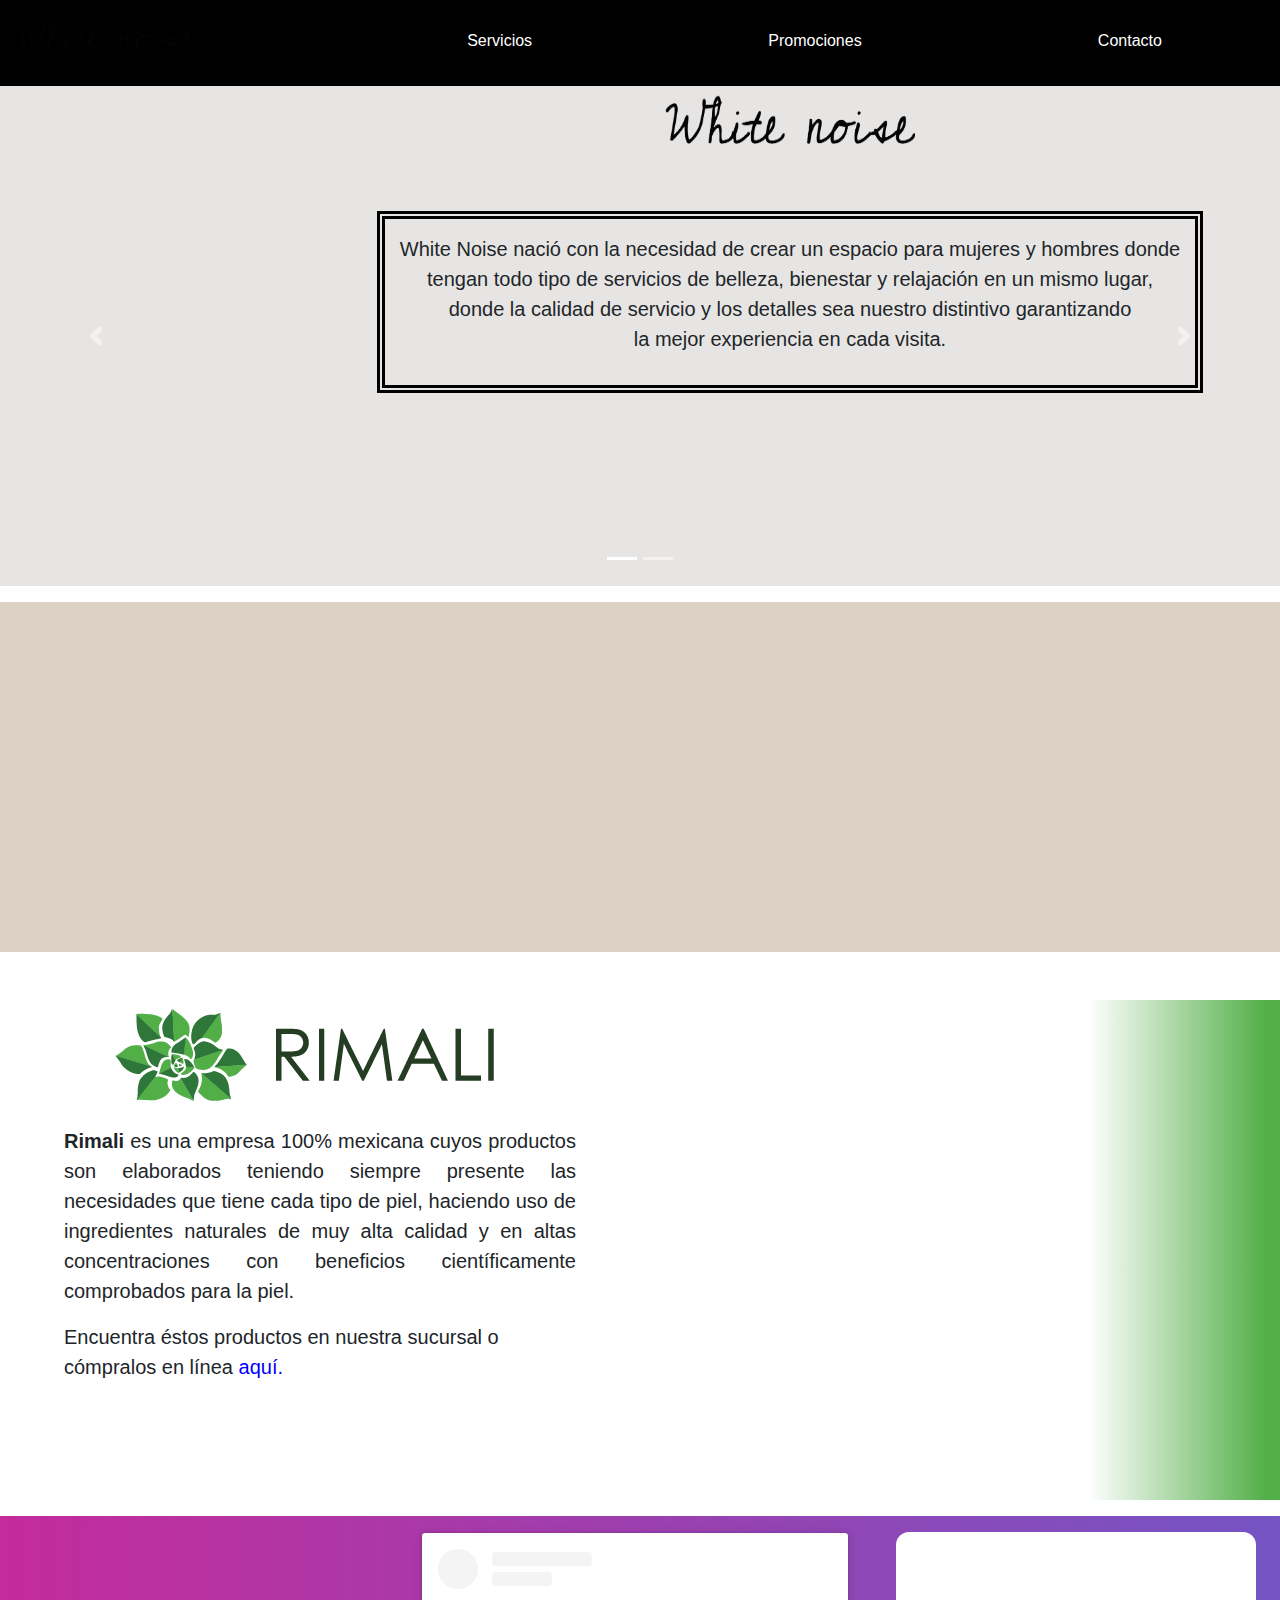
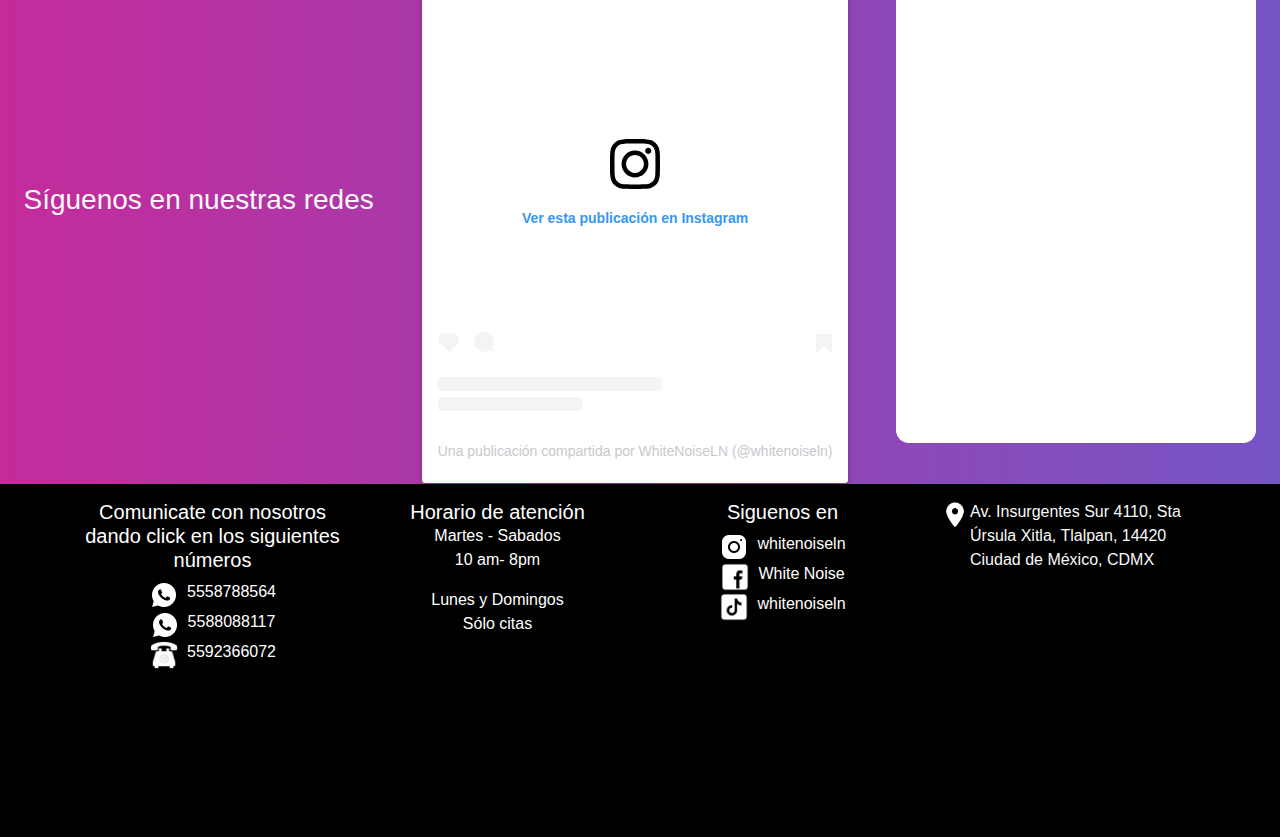
==== index.html @ 6cd6ebfa "First commit" ====
<!DOCTYPE html>
<html>
    <head>
        <meta charset="UTF-8">
        <meta name="viewport" content="width=device-width, initial-scale=1.0">
        <link rel="stylesheet" href="https://stackpath.bootstrapcdn.com/bootstrap/4.5.2/css/bootstrap.min.css" integrity="sha384-JcKb8q3iqJ61gNV9KGb8thSsNjpSL0n8PARn9HuZOnIxN0hoP+VmmDGMN5t9UJ0Z" crossorigin="anonymous">
        <link rel="stylesheet" href="style.css">
        <link rel="icon" href="./ImagesForWeb/Captura.png">
         <title>White Noise Lashes and Nails</title>
        <script src="./index.js"></script>
    </head>
    <body >
        <nav id="navBar" class="navBar">
            <!--navbar de pag web-->
            <div class="navBarWebsiteVisibility">
                <div class="d-flex" style="height: 100%;">
                    <div class="" style="width:30%;">
                        <img onclick="changeHTML('Home')" src="./ImagesForWeb/LOGOLETRAS.png" alt="" class="imgRounded ml-3 mt-3 mb-3">
                    </div>
                    <div class="d-flex align-items-center" style="width:80%;">
                        <div class="d-flex justify-content-around" style="width: 100%;">
                            <div class="divServicesToHover">
                                    <p onclick="changeHTML('Servicios')" class="mb-1">Servicios</p> 
                                <div class="growHorizontallyServices"></div>
                            </div>
                            <div class="divPromocionesToHover">
                                <p class="mb-1" onclick="changeHTML('Promo')">Promociones</p>
                                <div class="growHorizontallyPromociones"></div>
                            </div>
                            <div class="divContactToHover">
                                <p class="mb-1" onclick="changeHTML('Contact')">Contacto</p>
                                <div class="growHorizontallyContact"></div>
                            </div>
                        </div>
                    </div>    
                    <div></div>
                </div>
            </div>
            <!--navbar de pag movil-->
            <div class="navBarDeviceVisibility">
                <div class="d-flex justify-content-between">
                    <!--Icon-->
                    <div class="d-flex align-item-center">
                        <div class="d-flex justify-content-start">
                            <img class="iconHomeRounded" src="./ImagesForWeb/PHOTO-2022-02-13-00-39-21.jpg" 
                            alt="" style="padding: 3px; width: 35%; height: auto;" onclick="changeHTML('Home')">
                        </div>
                    </div>
                    <!--Sandwich menu-->
                    <div class="d-flex align-items-center">
                        <div class="d-flex justify-content-center">
                            <div style="position:realtive">
                                <img src="./ImagesForWeb/Icons/icons8-menu-512.png" 
                                style="width: 35%;height: auto;" alt=""
                                id="sandwichMenuNavBar" onclick="showMenu()">
                                <div id="menuToShowNaviation" class="menuHidden" >
                                    <div style="padding: 15px;">
                                        <div class="mb-3" onclick="changeHTML('Servicios')">
                                            <p class="borderBottom m-0 p-0" >Servicios</p>
                                        </div>
                                        <div class="mb-3" onclick="changeHTML('Promo')">
                                            <p class="borderBottom m-0 p-0">Promociones</p>
                                        </div>
                                        <div class="mb-3" onclick="changeHTML('Contact')">
                                            <p class="borderBottom m-0 p-0">Contacto</p>
                                        </div>
                                    </div>
                                </div>
                            </div>
                        </div>
                    </div>
                </div>
            </div>
        </nav>
        <main>
            <!--Carousel-->
            <div id="carouselExampleIndicators" class="carousel slide" data-ride="carousel">
                <ol class="carousel-indicators">
                  <li data-target="#carouselExampleIndicators" data-slide-to="0" class="active"></li>
                  <li data-target="#carouselExampleIndicators" data-slide-to="1"></li>
                  <!--<li data-target="#carouselExampleIndicators" data-slide-to="2"></li>-->
                </ol>
                <div class="carousel-inner">
                  <!--First carousel item-->  
                  <div class="carousel-item active carouselHeight" data-interval="5000" style="background-color: #e7e5e3;">
                    <div class="firstCarousel">
                        <video playsinline autoplay muted loop class="carouselHeight"  >
                            <source src="./Videos/1507f446-02a0-4a9b-a3d7-8d79968595c9.MP4" type="video/mp4">
                        </video>
                        <div >
                            <div class="d-flex justify-content-center">
                                <img class="firstCarouselLogoImage mb-0 pb-0" src="./ImagesForWeb/LOGOLETRAS.png" alt="First slide">
                            </div>
                            <div class="d-flex justify-conten-center marginFirstCarousel" 
                            style="border: black 3px solid;">
                                <div style="border: black 3px solid; margin: 2px;">
                                    <p class="text-center pSizeFirstCarousel" 
                                        style="text-justify: auto;">
                                        White Noise nació con la necesidad de crear un espacio para mujeres y hombres donde<br>
                                        tengan todo tipo de servicios de belleza, bienestar y relajación en un mismo lugar,<br>
                                        donde la calidad de servicio y los detalles sea nuestro distintivo garantizando<br> 
                                        la mejor experiencia en cada visita.</p>
                                </div>
                            </div>                                
                        </div>
                    </div>
                  </div>
                  <!--Second Carousel item-->
                  <div class="carousel-item carouselHeight" data-interval="5000" style="background-color: #dda798;" >
                      <div onclick="changeHTML('Servicios')" class="d-flex justify-content-center" 
                      style="height: max-content;">
                        <video playsinline autoplay muted loop class="carouselHeight">
                            <source src="./Videos/Conocenuestrosserviciosaqui.mp4" type="video/mp4">
                        </video>
                      </div>
                  </div>
                  <!--Third Carousel item
                  <div class="carousel-item " data-interval="2000">
                      <div onclick="changeHTML('Promo')">
                        
                      </div>
                  </div>-->
                </div>
                <a class="carousel-control-prev" href="#carouselExampleIndicators" role="button" data-slide="prev">
                  <span class="carousel-control-prev-icon" aria-hidden="true"></span>
                  <span class="sr-only">Previous</span>
                </a>
                <a class="carousel-control-next" href="#carouselExampleIndicators" role="button" data-slide="next">
                  <span class="carousel-control-next-icon" aria-hidden="true"></span>
                  <span class="sr-only">Next</span>
                </a>
              </div>
            
            <!--Seccion1 Promociones-->
            <div class=" mt-3" style="width: 100%; background-color: #dcd1c4;">
                <div>
                    <div class="d-flex justify-content-around flex-wrap">
                        <!--Promocion 1-->
                        <div >
                            <img class="photosPromo promoAnimation1" src="./Promos/prommar1.png" alt="">
                        </div>
                        <!--Promocion 2-->
                        <div>
                            <img class="photosPromo promoAnimation2" src="./Promos/prommar2.png" alt="">

                        </div>
                        <!--Promocion 3-->
                        <div>
                            <img class="photosPromo promoAnimation3" src="./Promos/prommar3.png" alt="">

                        </div>
                    </div>
                </div>
            </div>
            <!--Seccion2 Rimali-->
            <div class="mt-5">
                    <div class="divRimali">
                        <!--Element1-->
                        <div class="divRimaliElement1">
                            <div class="d-flex justify-content-center">
                                <a href="https://rimalicosmetica.com/tienda/?v=267d696eab9e">
                                    <img class="imgRimaliLogo" href src="./ImagesForWeb/Rimali/4-logo-para-pagina.png" 
                                    style="z-index: 0;" alt="RimaliProduct"></a>
                            </div>
                            <div class="mt-3 d-flex justify-content-center">
                                <div style="width: 80%;">
                                    <p class="text-justify textRimali" >
                                        <b>Rimali</b> es una empresa 100% mexicana cuyos productos son elaborados teniendo siempre presente las necesidades que
                                         tiene cada tipo de piel, haciendo uso de ingredientes naturales de muy alta calidad y
                                          en altas concentraciones con beneficios científicamente comprobados para la piel.
                                    </p>
                                    <p class="textRimali ">Encuentra éstos productos en nuestra sucursal o cómpralos en línea 
                                        <a href="https://rimalicosmetica.com/tienda/?v=267d696eab9e" style="color: blue ;">aquí.</a></p>
                                </div>
                            </div>
                        </div>
                        <!--Element2-->
                        <div class="divRimaliElement2 d-flex justify-content-center">
                            <a class="imgRimali d-flex justify-content-center" href="https://rimalicosmetica.com/tienda/?v=267d696eab9e" style="cursor: pointer;">
                                <img src="./ImagesForWeb/Rimali/3-1024x1024.png" class="carouselHeight imgRimali" alt=""></a>
                        </div>

                    </div>
            </div>
            <!--Sección3-->
            <div class="d-flex justify-content-around mt-3 divForInstaAndFacebookPost">
                <!--Div contenedor-->
                <!--<div class="divForInstaAndFacebookPostContent">-->
                    <!--Texto-->
                    <div class="d-flex align-items-center mt-2">
                        <h3 class="text-center text-light">Síguenos en nuestras redes</h3>
                    </div>

                    
                    <!--instagram-->
                    <div style="border-radius: 14px;" class="mt-3">
                        <blockquote class="instagram-media" data-instgrm-captioned data-instgrm-permalink="https://www.instagram.com/p/CaD0ApyLvz-/?utm_source=ig_embed&amp;utm_campaign=loading" data-instgrm-version="14" style=" background:#FFF; border:0; border-radius:3px; box-shadow:0 0 1px 0 rgba(0,0,0,0.5),0 1px 10px 0 rgba(0,0,0,0.15); margin: 1px; max-width:540px; min-width:326px; padding:0; width:99.375%; width:-webkit-calc(100% - 2px); width:calc(100% - 2px);"><div style="padding:16px;"> <a href="https://www.instagram.com/p/CaD0ApyLvz-/?utm_source=ig_embed&amp;utm_campaign=loading" style=" background:#FFFFFF; line-height:0; padding:0 0; text-align:center; text-decoration:none; width:100%;" target="_blank"> <div style=" display: flex; flex-direction: row; align-items: center;"> <div style="background-color: #F4F4F4; border-radius: 50%; flex-grow: 0; height: 40px; margin-right: 14px; width: 40px;"></div> <div style="display: flex; flex-direction: column; flex-grow: 1; justify-content: center;"> <div style=" background-color: #F4F4F4; border-radius: 4px; flex-grow: 0; height: 14px; margin-bottom: 6px; width: 100px;"></div> <div style=" background-color: #F4F4F4; border-radius: 4px; flex-grow: 0; height: 14px; width: 60px;"></div></div></div><div style="padding: 19% 0;"></div> <div style="display:block; height:50px; margin:0 auto 12px; width:50px;"><svg width="50px" height="50px" viewBox="0 0 60 60" version="1.1" xmlns="https://www.w3.org/2000/svg" xmlns:xlink="https://www.w3.org/1999/xlink"><g stroke="none" stroke-width="1" fill="none" fill-rule="evenodd"><g transform="translate(-511.000000, -20.000000)" fill="#000000"><g><path d="M556.869,30.41 C554.814,30.41 553.148,32.076 553.148,34.131 C553.148,36.186 554.814,37.852 556.869,37.852 C558.924,37.852 560.59,36.186 560.59,34.131 C560.59,32.076 558.924,30.41 556.869,30.41 M541,60.657 C535.114,60.657 530.342,55.887 530.342,50 C530.342,44.114 535.114,39.342 541,39.342 C546.887,39.342 551.658,44.114 551.658,50 C551.658,55.887 546.887,60.657 541,60.657 M541,33.886 C532.1,33.886 524.886,41.1 524.886,50 C524.886,58.899 532.1,66.113 541,66.113 C549.9,66.113 557.115,58.899 557.115,50 C557.115,41.1 549.9,33.886 541,33.886 M565.378,62.101 C565.244,65.022 564.756,66.606 564.346,67.663 C563.803,69.06 563.154,70.057 562.106,71.106 C561.058,72.155 560.06,72.803 558.662,73.347 C557.607,73.757 556.021,74.244 553.102,74.378 C549.944,74.521 548.997,74.552 541,74.552 C533.003,74.552 532.056,74.521 528.898,74.378 C525.979,74.244 524.393,73.757 523.338,73.347 C521.94,72.803 520.942,72.155 519.894,71.106 C518.846,70.057 518.197,69.06 517.654,67.663 C517.244,66.606 516.755,65.022 516.623,62.101 C516.479,58.943 516.448,57.996 516.448,50 C516.448,42.003 516.479,41.056 516.623,37.899 C516.755,34.978 517.244,33.391 517.654,32.338 C518.197,30.938 518.846,29.942 519.894,28.894 C520.942,27.846 521.94,27.196 523.338,26.654 C524.393,26.244 525.979,25.756 528.898,25.623 C532.057,25.479 533.004,25.448 541,25.448 C548.997,25.448 549.943,25.479 553.102,25.623 C556.021,25.756 557.607,26.244 558.662,26.654 C560.06,27.196 561.058,27.846 562.106,28.894 C563.154,29.942 563.803,30.938 564.346,32.338 C564.756,33.391 565.244,34.978 565.378,37.899 C565.522,41.056 565.552,42.003 565.552,50 C565.552,57.996 565.522,58.943 565.378,62.101 M570.82,37.631 C570.674,34.438 570.167,32.258 569.425,30.349 C568.659,28.377 567.633,26.702 565.965,25.035 C564.297,23.368 562.623,22.342 560.652,21.575 C558.743,20.834 556.562,20.326 553.369,20.18 C550.169,20.033 549.148,20 541,20 C532.853,20 531.831,20.033 528.631,20.18 C525.438,20.326 523.257,20.834 521.349,21.575 C519.376,22.342 517.703,23.368 516.035,25.035 C514.368,26.702 513.342,28.377 512.574,30.349 C511.834,32.258 511.326,34.438 511.181,37.631 C511.035,40.831 511,41.851 511,50 C511,58.147 511.035,59.17 511.181,62.369 C511.326,65.562 511.834,67.743 512.574,69.651 C513.342,71.625 514.368,73.296 516.035,74.965 C517.703,76.634 519.376,77.658 521.349,78.425 C523.257,79.167 525.438,79.673 528.631,79.82 C531.831,79.965 532.853,80.001 541,80.001 C549.148,80.001 550.169,79.965 553.369,79.82 C556.562,79.673 558.743,79.167 560.652,78.425 C562.623,77.658 564.297,76.634 565.965,74.965 C567.633,73.296 568.659,71.625 569.425,69.651 C570.167,67.743 570.674,65.562 570.82,62.369 C570.966,59.17 571,58.147 571,50 C571,41.851 570.966,40.831 570.82,37.631"></path></g></g></g></svg></div><div style="padding-top: 8px;"> <div style=" color:#3897f0; font-family:Arial,sans-serif; font-size:14px; font-style:normal; font-weight:550; line-height:18px;">Ver esta publicación en Instagram</div></div><div style="padding: 12.5% 0;"></div> <div style="display: flex; flex-direction: row; margin-bottom: 14px; align-items: center;"><div> <div style="background-color: #F4F4F4; border-radius: 50%; height: 12.5px; width: 12.5px; transform: translateX(0px) translateY(7px);"></div> <div style="background-color: #F4F4F4; height: 12.5px; transform: rotate(-45deg) translateX(3px) translateY(1px); width: 12.5px; flex-grow: 0; margin-right: 14px; margin-left: 2px;"></div> <div style="background-color: #F4F4F4; border-radius: 50%; height: 12.5px; width: 12.5px; transform: translateX(9px) translateY(-18px);"></div></div><div style="margin-left: 8px;"> <div style=" background-color: #F4F4F4; border-radius: 50%; flex-grow: 0; height: 20px; width: 20px;"></div> <div style=" width: 0; height: 0; border-top: 2px solid transparent; border-left: 6px solid #f4f4f4; border-bottom: 2px solid transparent; transform: translateX(16px) translateY(-4px) rotate(30deg)"></div></div><div style="margin-left: auto;"> <div style=" width: 0px; border-top: 8px solid #F4F4F4; border-right: 8px solid transparent; transform: translateY(16px);"></div> <div style=" background-color: #F4F4F4; flex-grow: 0; height: 12px; width: 16px; transform: translateY(-4px);"></div> <div style=" width: 0; height: 0; border-top: 8px solid #F4F4F4; border-left: 8px solid transparent; transform: translateY(-4px) translateX(8px);"></div></div></div> <div style="display: flex; flex-direction: column; flex-grow: 1; justify-content: center; margin-bottom: 24px;"> <div style=" background-color: #F4F4F4; border-radius: 4px; flex-grow: 0; height: 14px; margin-bottom: 6px; width: 224px;"></div> <div style=" background-color: #F4F4F4; border-radius: 4px; flex-grow: 0; height: 14px; width: 144px;"></div></div></a><p style=" color:#c9c8cd; font-family:Arial,sans-serif; font-size:14px; line-height:17px; margin-bottom:0; margin-top:8px; overflow:hidden; padding:8px 0 7px; text-align:center; text-overflow:ellipsis; white-space:nowrap;"><a href="https://www.instagram.com/p/CaD0ApyLvz-/?utm_source=ig_embed&amp;utm_campaign=loading" style=" color:#c9c8cd; font-family:Arial,sans-serif; font-size:14px; font-style:normal; font-weight:normal; line-height:17px; text-decoration:none;" target="_blank">Una publicación compartida por WhiteNoiseLN (@whitenoiseln)</a></p></div></blockquote> 
                        <script async src="https://instagram.com/static/bundles/es6/EmbedSDK.js/47c7ec92d91e.js"></script>
                    </div>

                    <!--Facebook-->
                    <div style="background-color: white;border-radius: 13px; height: fit-content;" class="mt-3 mb-3">
                        <iframe src="https://www.facebook.com/plugins/post.php?href=https%3A%2F%2Fwww.facebook.com%2Fpermalink.php%3Fstory_fbid%3D133501072512670%26id%3D107778471751597&show_text=true&width=500" 
                        width="360" height="504" style="border:none;overflow:hidden" scrolling="no" frameborder="0"
                         allowfullscreen="true" allow="autoplay; clipboard-write; encrypted-media; picture-in-picture; web-share"></iframe>
                    </div>
            </div>
        </main>
        <footer class="navBar" style="background-color: black; width:100%">
            <div class="container">
                <div class="row">
                    <!--Contacto-->
                    <div class="col-lg-3 col-md-6 col-sm-12 mt-3">
                        <h5 class="pWhite text-center">Comunicate con nosotros dando click en los siguientes números</h5>
                            <div class="d-flex divSelector justify-content-center">
                                <img class="sizeOfIcons" src="./ImagesForWeb/Icons/icons8-whatsapp-480.png" alt="">
                                <a href="tel:5558788564" class="pWhite ml-2">5558788564</a>
                            </div>
                        <div class="d-flex divSelector justify-content-center">
                            <img class="sizeOfIcons" src="./ImagesForWeb/Icons/icons8-whatsapp-480.png" alt="">
                            <a href="tel:5588088117" class="pWhite ml-2">5588088117</a>
                        </div>
                        
                        <div class="d-flex divSelector justify-content-center">
                            <img class="sizeOfIcons" src="./ImagesForWeb/Icons/icons8-telephone-64-2.png" alt="">
                            <a href="tel:5592366072" class="pWhite ml-2">5592366072</a>
                        </div>
                        
                    </div>
                    <!--Horario-->
                    <div class="col-lg-3 col-md-6 col-sm-12 mt-3">
                        <h5 class="pWhite text-center pb-0 mb-0">Horario de atención</h5>
                        <p class="pWhite text-center mb-0 pb-0 pt-0">Martes - Sabados </p>
                        <p class="pWhite text-center mt-0 pt-0">10 am- 8pm</p>
                        <p class="pWhite text-center mb-0 pb-0">Lunes y Domingos</p>
                        <p class="pWhite text-center mt-0">Sólo citas</p>
                    </div>
                    <!--Redes sociales-->
                    <div class="col-lg-3 col-md-6 col-sm-12 mt-3">
                        <h5 class="pWhite text-center">Siguenos en </h5>
                        <div class="d-flex justify-content-center divSelector">
                            <img class="sizeOfIcons" src="./ImagesForWeb/Icons/icons8-instagram-480.png" alt="">
                            <a href="https://www.instagram.com/whitenoiseln/" class="pWhite ml-2">whitenoiseln</a>
                        </div>
                        <div class="d-flex justify-content-center divSelector">
                            <img class="sizeOfIcons" src="./ImagesForWeb/Icons/icons8-facebook-500.png" alt="">
                            <a href="https://www.facebook.com/White-Noise-107778471751597" class="pWhite ml-2">White Noise</a>
                        </div>
                        <div class="d-flex justify-content-center divSelector">
                            <img class="sizeOfIcons" src="./ImagesForWeb/Icons/icons8-tik-tok-500-2.png" alt="">
                            <a href="https://www.tiktok.com/@whitenoiseln" class="pWhite ml-2">whitenoiseln</a>
                        </div>
                    </div>
                    <!--Ubicacion-->
                    <div class="col-lg-3 col-md-6 col-sm-12 mt-3">
                                            
                        <div class="d-flex justify-content-center divSelector">
                            <img src="./ImagesForWeb/Icons/icons8-marcador-96.png" class="sizeOfIcons" alt="">
                            <!-- https://maps.google.com/?q=<lat>,<lng> -->
                            <a class="mb-2 text-light" href="https://www.google.com.mx/maps/place/White+Noise+LN/@19.2839259,-99.1775373,17z/data=!3m1!4b1!4m5!3m4!1s0x85ce01f71b19c5a3:0x71b94ef1cd9a09ba!8m2!3d19.2839259!4d-99.1753433">
                                Av. Insurgentes Sur 4110, Sta Úrsula Xitla, Tlalpan, 14420 Ciudad de México, CDMX
                            </a>
                        </div>
                        <iframe src="https://www.google.com/maps/embed?pb=!1m14!1m8!1m3!1d15063.856532093694!2d-99.1753433!3d19.2839259!3m2!1i1024!2i768!4f13.1!3m3!1m2!1s0x0%3A0x71b94ef1cd9a09ba!2sWhite%20Noise%20LN!5e0!3m2!1ses-419!2smx!4v1654920837122!5m2!1ses-419!2smx" 
                        width="300" height="250" style="border:0;" allowfullscreen="" 
                        loading="lazy" referrerpolicy="no-referrer-when-downgrade"></iframe>
                    </div>
                </div>
            </div>
        </footer>
        <!-- jQuery first, then Popper.js, then Bootstrap JS -->
        <script src="https://code.jquery.com/jquery-3.5.1.slim.min.js" integrity="sha384-DfXdz2htPH0lsSSs5nCTpuj/zy4C+OGpamoFVy38MVBnE+IbbVYUew+OrCXaRkfj" crossorigin="anonymous"></script>
        <script src="https://cdn.jsdelivr.net/npm/popper.js@1.16.1/dist/umd/popper.min.js" integrity="sha384-9/reFTGAW83EW2RDu2S0VKaIzap3H66lZH81PoYlFhbGU+6BZp6G7niu735Sk7lN" crossorigin="anonymous"></script>
        <script src="https://stackpath.bootstrapcdn.com/bootstrap/4.5.2/js/bootstrap.min.js" integrity="sha384-B4gt1jrGC7Jh4AgTPSdUtOBvfO8shuf57BaghqFfPlYxofvL8/KUEfYiJOMMV+rV" crossorigin="anonymous"></script>
        
    </body>
</html>
---- style.css ----
.navBar{
    background-color: transparent;
    height: fit-content;
    color: black;
    transition: 0.3s;
}
.navBar:hover{
    background-color: black;
    color: white !important;
}
.divServicesToHover{
    background-color: transparent;
}
.growHorizontallyServices{
    height: 1px;
    background-color: white;
    width: 0px;
    animation-fill-mode: forwards;
    transition: width 1s;
}
.divServicesToHover:hover > .growHorizontallyServices{    
    width: 65px;
    background-color: white;
}
.divPromocionesToHover{
    background-color: transparent;
}
.growHorizontallyPromociones{
    height: 1px;
    background-color: white;
    width: 0px;
    animation-fill-mode: forwards;
    transition: width 1s;
}
.divPromocionesToHover:hover > .growHorizontallyPromociones{    
    width: 95px;
    background-color: white;
}
.divContactToHover{
    background-color: transparent;
}
.growHorizontallyContact{
    height: 1px;
    background-color: white;
    width: 0px;
    animation-fill-mode: forwards;
    transition: width 1s;
}
.divContactToHover:hover > .growHorizontallyContact{    
    width: 70px;
    background-color: white;
}
.pWhite{
    color: white;
}
.sizeOfIcons{
    width: 30px;
    height: 30px;
}
.divSelector{
    background-color: black;
    transition: 0.3s;
}
.divSelector:hover{
    background-color: rgb(71, 71, 71);
    border-radius: 15px;
}
.divHeight{
 height: 100%;
}
.imgRounded{
    height:auto;
    width:180px;
}
.imgNails{
    height: 300px;
    width: 300px;
    position: relative;
    border: black solid 2px;
}
.divRombo{
    transform: rotate(45deg);
    border: black solid 4px;
    position: absolute;
    width: 300px;
    height: 300px;
    animation: romboLashesAnim 12s linear infinite;
}
.imgLashes{
    height: 300px;
    width: 300px;
    position: relative;
    border: #3e88eb solid 5px;
}
.divRomboLashes{
    transform: rotate(45deg);
    border: #3e88eb solid 5px;
    position: absolute;
    width: 300px;
    height: 300px;
    animation: romboLashesAnim 12s linear infinite;

}
.divSection1{
    background-color: black;
}
.divImgForCascadeAnimation{
    width: 20%;
    height: auto;
    opacity: 0;
    margin-top: 5px;
    animation: imgAnimationCascade 3s forwards;
}
.divUñasPromos{
 background-color: black;
 color: white;
 width: 50%;
 height: 100%;
}
.divPestañasPromos{
    background-color: white;
    color: black;
    width: 50%;
    height: 100%;
}
.imgPromos{
    width: 30%;
    height: auto;
}

@keyframes imgAnimationCascade{
    0% {
        opacity: 0;
    }
    100%{
        opacity: 1;
    }
}
@keyframes romboLashesAnim{
    100%{
        transform:rotate(360deg)
    }
}

.divForInstaAndFacebookPost{
    background: linear-gradient(to right, #c42b9b, #277eed ) ;
    flex-wrap: wrap;
    background-size: 200%;
    animation: movingBackground 10s infinite;
    transition: background-size 3s;
}
@keyframes movingBackground {
    0% {
        background-position: 0% center;
    }
    50%{
        background-position: 100% center;
    }
    100%{
        background-position: 0% center;
    }
  }

.pBlackAndGrow{
    color: black;
    transition: all .2s ease-in-out;
}

.pBlackAndGrow:hover {
    transform: scale(1.5);
    color:red;
}

@media screen and (max-width: 800px){
    .ejemploMedia{
        display: block !important;
    }
}

.divMainContacto{
    display: block;
    justify-content: space-around;
    flex-wrap: wrap;
    margin-bottom: 15px;
}
.appearContactNumbers{
    opacity: 0;
    animation: opacityChanger0To1 1s linear forwards;
}

@keyframes opacityChanger0To1{
    100%{
        opacity: 1;
    }  
}

a{
    color:inherit;
}

a:hover{
    color:inherit;
}
/*Navbar visibility*/
.navBarWebsiteVisibility{
    display: block;
}
.navBarDeviceVisibility{
    display: none;
}
/*Carousel height*/
.carouselHeight{
    height: 500px;
}
/*First carousel*/
.firstCarousel{
    display: flex;
    justify-content: center;
}
.firstCarouselLogoImage{
    width: 250px;
    height: 100px ;
}
.pSizeFirstCarousel{
    font-size: 20px;
    padding-top: 15px;
    padding-left: 15px;
    padding-right: 15px;
    padding-bottom: 15px;
}
.marginFirstCarousel{
    margin-top: 25px;
    margin-left: 25px;
    margin-right: 25px;
    margin-bottom: 25px;
}

@media screen and (max-width: 700px){
    .navBarWebsiteVisibility{
        display: none;
    }
    .navBarDeviceVisibility{
        display: block;
    }
    .carouselHeight{
        height: 150px;
    }
    .firstCarouselLogoImage{
        width: 100px;
        height: 30px ;
    }
    .pSizeFirstCarousel{
        font-size: 8px;
        padding-top: 10px;
        padding-left: 10px;
        padding-right: 10px;
        padding-bottom: 3px;
        margin-bottom: 3px;
    }

    .marginFirstCarousel{
        margin-top: 3px;
        margin-left: 3px;
        margin-right: 3px;
        margin-bottom: 3px;
    }

    .divImgForCascadeAnimation{
        width: 15%;
    }

    .divUñasPromos{
        width: 100%;
       }
       
    .divPestañasPromos{
        width: 100%;
    }
   
}

/*Navbar for devices*/
.iconHomeRounded{
    border-radius: 50%;
    border: black 1px solid;
}

.menuToShow{
    top: 80px;
   
    display: block;
    background-color: white;
    position: absolute;
    animation: modifyHeightFrom0To100 3s linear forwards;    
    z-index: 10;
}
.menuHidden{
    display: none;
    height: 0px;
}

@keyframes modifyHeightFrom0To100{
    100%{
        height: fit-content;
    }
}

.borderBottom{
    border-bottom: black 1px solid;
}

/*fotos de promociones*/
.photosPromo{
    width: 350px;
    height: auto;
    transition: width .2s;
}
.photosPromo:hover{
    width:450px;
}
.promoAnimation1{
    opacity:0;
    animation: appearFromTheLeft 1s linear 2s forwards;
    transform: translateX(-70px);
}

@keyframes appearFromTheLeft{
    100%{
        opacity: 1;
        transform: translateX(0px);
       
    }
}

.promoAnimation2{
    opacity:0;
    animation: appearFromTheLeft 1s linear 2s forwards;
    transform: translateY(-70px);
}

@keyframes appearFromTheBottom{
    100%{
        opacity: 1;
        transform: translateY(0px);
    }
}

.promoAnimation3{
    opacity:0;
    animation: appearFromTheRight 1s linear 2s forwards;
    transform: translateX(70px);
}

@keyframes appearFromTheRight{
    100%{
        opacity: 1;
        transform: translateX(0px);
       
    }
}

.imgRimali{
    opacity:0;
    animation: appearFromTheRight 1s linear 4s forwards;
    transform: translateX(70px);
}
.divRimali{
    display: flex;
    background: linear-gradient(to right, white 85%, #52ae47 99%);
}
.divRimaliElement1{
    width: 50%;
}
.divRimaliElement2{
    width: 50%;
}
.textRimali{
    font-size: 20px;
}
.imgRimaliLogo{
    height: auto;
    width: 100%;
}

@media screen and (max-width: 700px){
    .divRimali{
        display: block;
    }
    .textRimali{
        font-size:15px;
    }
    .divRimaliElement1{
        width: 100%;
    }
    .divRimaliElement2{
        width: 100%;
    }
    .imgRimali{
        width: 80%;
        height: auto;
    }
    .divPromosPromociones{
        display: block;
    }
}

.divPromosPromociones{
    display: flex; 
}
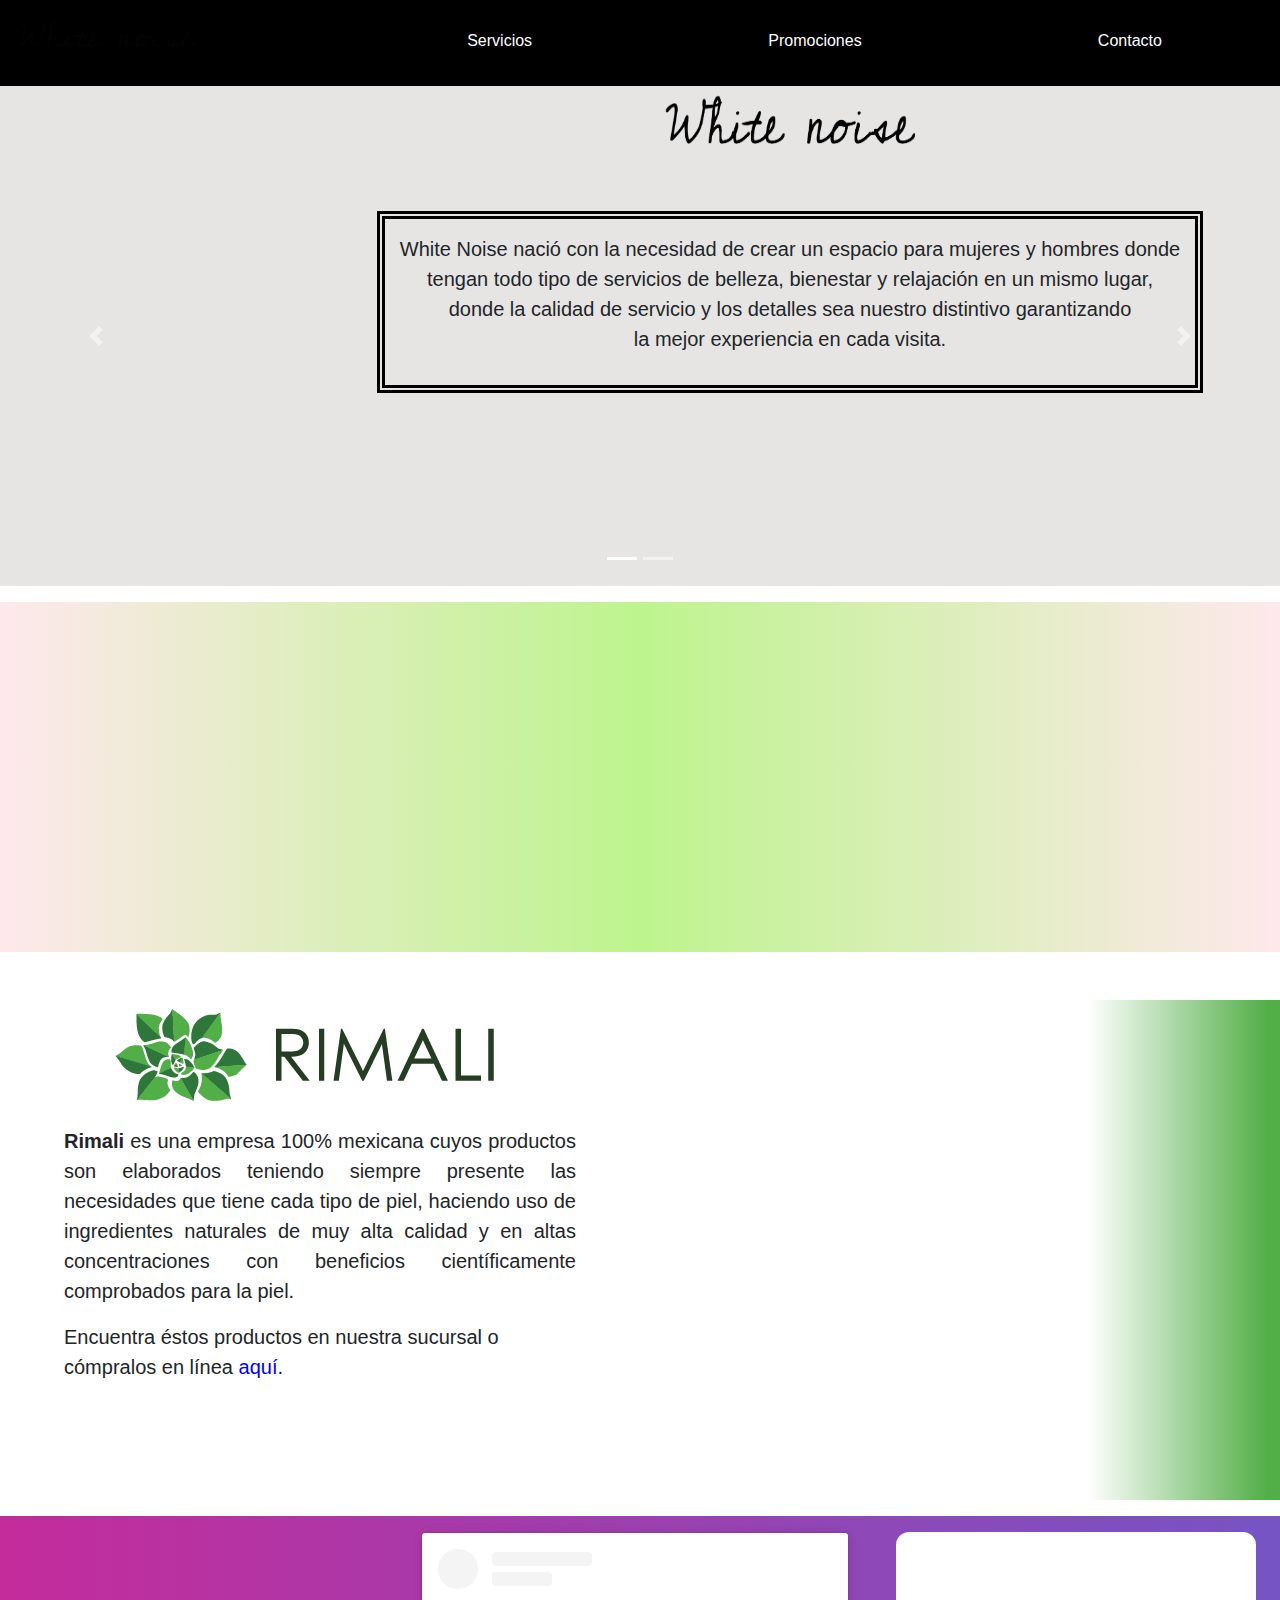
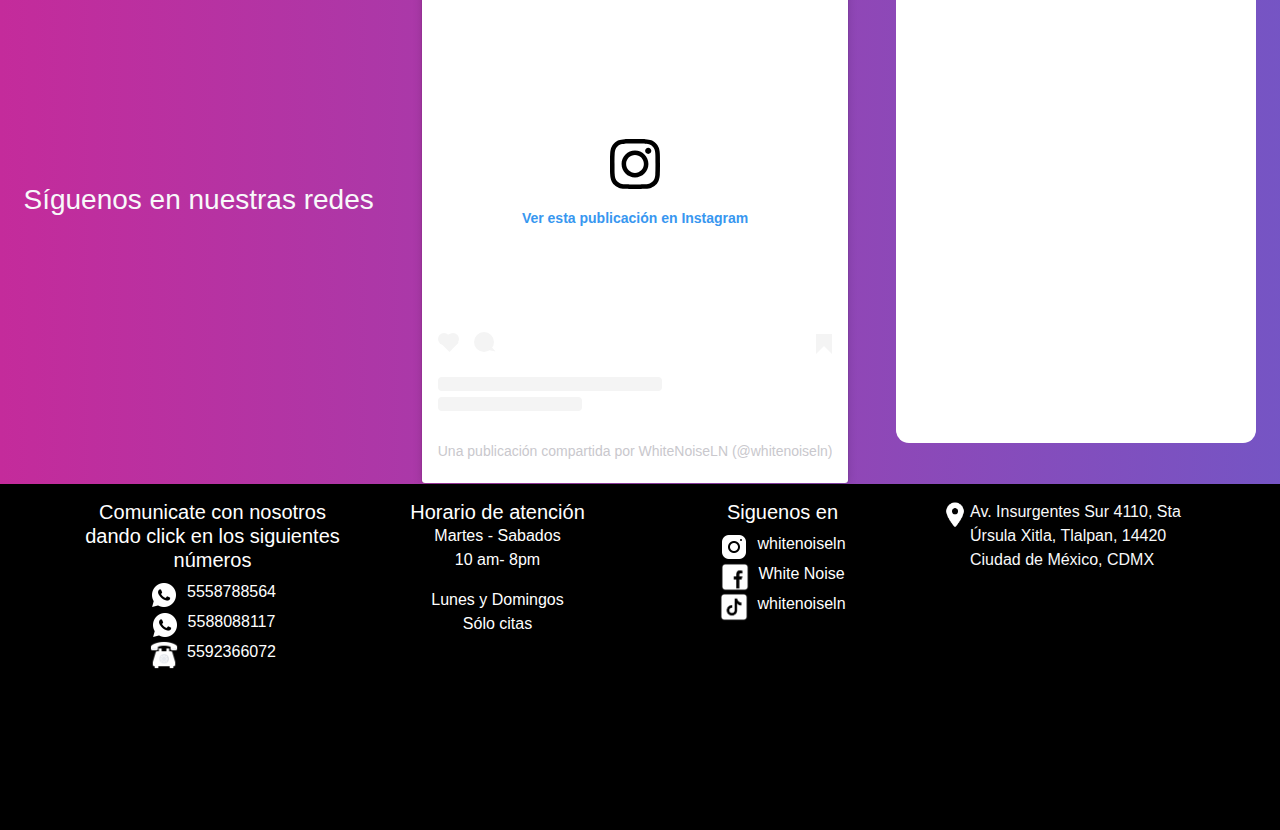
==== commit 650b9018: "Text correction and substitution of promotions" ====
--- a/index.html
+++ b/index.html
@@ -132,21 +132,21 @@
               </div>
             
             <!--Seccion1 Promociones-->
-            <div class=" mt-3" style="width: 100%; background-color: #dcd1c4;">
+            <div class=" mt-3" style="width: 100%; background: linear-gradient(to left, #fee8ec, #bdf48d, #fee8ec );">
                 <div>
                     <div class="d-flex justify-content-around flex-wrap">
                         <!--Promocion 1-->
                         <div >
-                            <img class="photosPromo promoAnimation1" src="./Promos/prommar1.png" alt="">
+                            <img class="photosPromo promoAnimation1" src="./Promos/2.png" alt="">
                         </div>
                         <!--Promocion 2-->
                         <div>
-                            <img class="photosPromo promoAnimation2" src="./Promos/prommar2.png" alt="">
+                            <img class="photosPromo promoAnimation2" src="./Promos/3.png" alt="">
 
                         </div>
                         <!--Promocion 3-->
                         <div>
-                            <img class="photosPromo promoAnimation3" src="./Promos/prommar3.png" alt="">
+                            <img class="photosPromo promoAnimation3" src="./Promos/4.png" alt="">
 
                         </div>
                     </div>
@@ -261,9 +261,12 @@
                                 Av. Insurgentes Sur 4110, Sta Úrsula Xitla, Tlalpan, 14420 Ciudad de México, CDMX
                             </a>
                         </div>
-                        <iframe src="https://www.google.com/maps/embed?pb=!1m14!1m8!1m3!1d15063.856532093694!2d-99.1753433!3d19.2839259!3m2!1i1024!2i768!4f13.1!3m3!1m2!1s0x0%3A0x71b94ef1cd9a09ba!2sWhite%20Noise%20LN!5e0!3m2!1ses-419!2smx!4v1654920837122!5m2!1ses-419!2smx" 
-                        width="300" height="250" style="border:0;" allowfullscreen="" 
-                        loading="lazy" referrerpolicy="no-referrer-when-downgrade"></iframe>
+                        <div class="d-flex justify-content-center">
+                            <iframe src="https://www.google.com/maps/embed?pb=!1m14!1m8!1m3!1d15063.856532093694!2d-99.1753433!3d19.2839259!3m2!1i1024!2i768!4f13.1!3m3!1m2!1s0x0%3A0x71b94ef1cd9a09ba!2sWhite%20Noise%20LN!5e0!3m2!1ses-419!2smx!4v1654920837122!5m2!1ses-419!2smx" 
+                            width="300" height="250" style="border:0;" allowfullscreen="" 
+                            loading="lazy" referrerpolicy="no-referrer-when-downgrade"></iframe>
+                        </div>
+                        
                     </div>
                 </div>
             </div>
